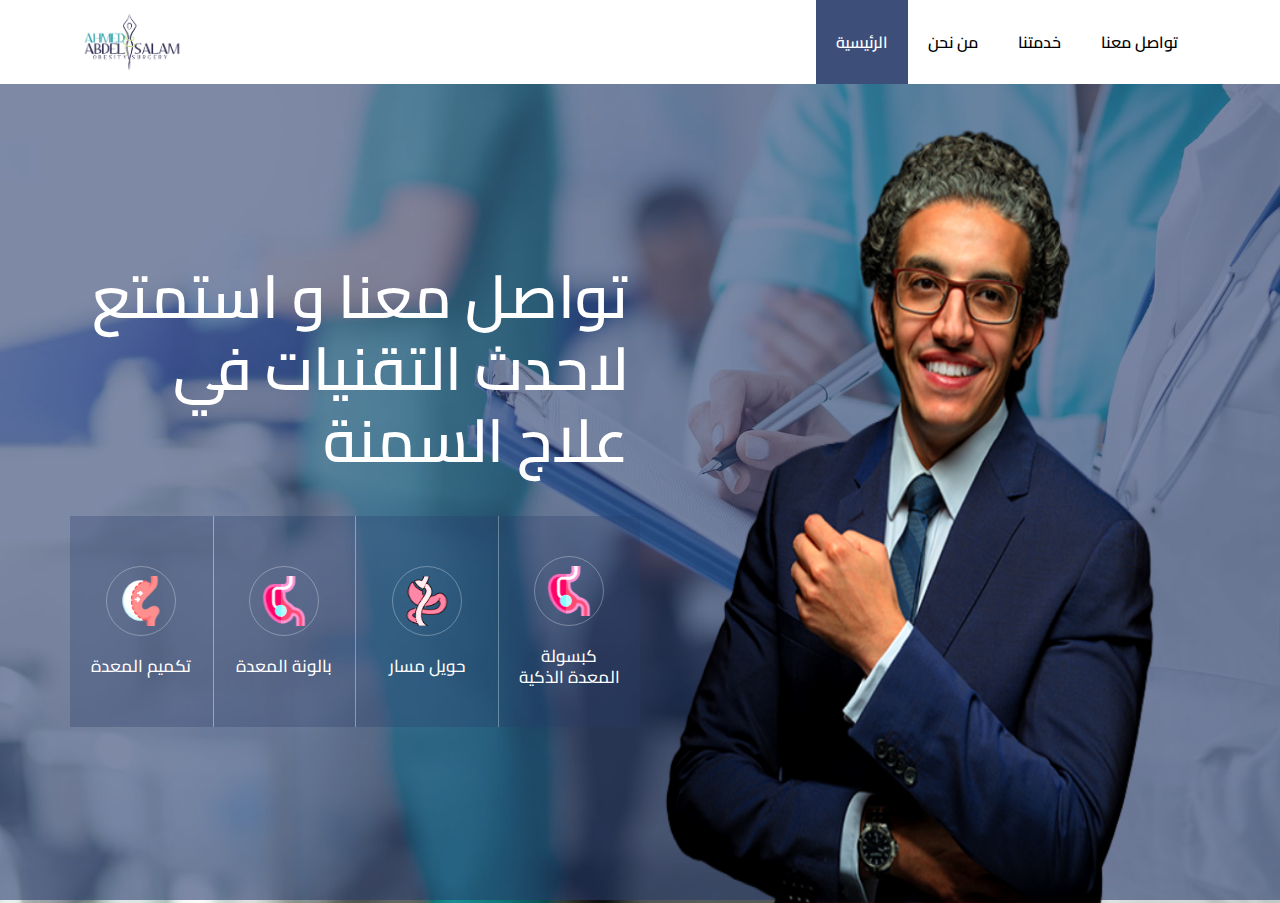
==== index.html @ 2ff69b86 "first commit" ====
<!doctype html>
<html lang="ar" dir="rtl">

    <head>
        <meta charset="utf-8">
        <meta name="viewport" content="width=device-width, initial-scale=1, shrink-to-fit=no">
        <meta name="theme-color" content="#fff">
        <meta name="description" content="Description Content">
        <link
            href="https://fonts.googleapis.com/css2?family=Cairo:wght@200;300;400;500;600;700;800;900;1000&display=swap"
            rel="stylesheet">
        <link href="./assets/css/plugin/bootstrap.rtl.min.css" rel="stylesheet" />
        <link rel="stylesheet" href="https://cdnjs.cloudflare.com/ajax/libs/font-awesome/6.3.0/css/all.min.css"
            integrity="sha512-SzlrxWUlpfuzQ+pcUCosxcglQRNAq/DZjVsC0lE40xsADsfeQoEypE+enwcOiGjk/bSuGGKHEyjSoQ1zVisanQ=="
            crossorigin="anonymous" referrerpolicy="no-referrer" />
        <link rel="stylesheet" href="assets/css/style.css?v=1">
        <title>Title</title>
    </head>

    <body>
        <!--       start header-->
        <div class="header-container">
            <header class="wrapper ">
                <!-- start header-section -->
                <div class="header-section">
                    <div class="container">
                        <div class="row align-items-center">

                            <div class="col-md-8">
                                <div class="nav-box">
                                    <ul class="list-unstyled">
                                        <li>
                                            <a href="#">
                                                تواصل معنا
                                            </a>
                                        </li>
                                        <li>
                                            <a href="#">
                                                خدمتنا
                                            </a>
                                        </li>
                                        <li>
                                            <a href="#">
                                                من نحن
                                            </a>
                                        </li>
                                        <li>
                                            <a href="#" class="active">
                                                الرئيسية
                                            </a>
                                        </li>
                                    </ul>
                                </div>
                            </div>
                            <div class="col-md-4">
                                <div class="logo-box">
                                    <a href="#">
                                        <img src="./assets/img/logo.png" alt="" class="img-fluid">
                                    </a>
                                </div>
                            </div>
                        </div>
                    </div>
                </div>
                <!-- end header-section -->
            </header>
        </div>
        <!--       end header-->


        <!-- start intro-section -->
        <div class="intro-section">
            <div class="container h-100">
                <div class="row align-items-center h-100">

                    <div class="col-md-6  h-100">
                        <div class="img-box">
                            <img src="./assets/img/img.png" alt="" class="img-fluid">
                        </div>
                    </div>

                    <div class="col-md-6 ">
                        <div class="intro-content">
                            <h2 class="title">
                                تواصل معنا و استمتع لاحدث التقنيات في علاج السمنة
                            </h2>
                            <div class="serves-container">
                                <div class="row">
                                    <div class="col-md-3 p-0 m-0 border-left">
                                        <div class="serves-box">
                                            <a href="./contact-us.html">
                                            </a>
                                            <div class="img-box">
                                                <img src="/assets/img/gastric-balloon (2).png" alt="" class="img-fluid">
                                            </div>
                                            <h4 class="serves-title">
                                                كبسولة المعدة الذكية
                                            </h4>
                                        </div>
                                    </div>
                                    <div class="col-md-3 p-0 m-0 border-left">
                                        <div class="serves-box">
                                            <a href="./contact-us.html">
                                            </a>
                                            <div class="img-box">
                                                <img src="/assets/img/stomach.png" alt="" class="img-fluid">
                                            </div>
                                            <h4 class="serves-title">
                                                حويل مسار
                                            </h4>
                                        </div>
                                    </div>
                                    <div class="col-md-3 p-0 m-0 border-left">
                                        <div class="serves-box">
                                            <a href="./contact-us.html">
                                            </a>
                                            <div class="img-box">
                                                <img src="/assets/img/gastric-balloon (2).png" alt="" class="img-fluid">
                                            </div>
                                            <h4 class="serves-title">
                                                بالونة المعدة
                                            </h4>
                                        </div>
                                    </div>
                                    <div class="col-md-3 p-0 m-0 border-left">
                                        <div class="serves-box">
                                            <a href="./contact-us.html">
                                            </a>
                                            <div class="img-box">
                                                <img src="/assets/img/bariatric-surgery.png" alt="" class="img-fluid">
                                            </div>
                                            <h4 class="serves-title">
                                                تكميم المعدة
                                            </h4>
                                        </div>
                                    </div>

                                </div>
                            </div>
                        </div>
                    </div>
                </div>
            </div>
        </div>
        <!-- end intro-section -->

        <script src="./assets/js/plugin/jQuery.js"></script>
        <script src="./assets/js/plugin/bootstrap.min.js"></script>
        <script src="assets/js/script.js"></script>
    </body>

</html>
---- assets/css/style.css ----
p,
ul,
h1,
h2,
h3,
h4,
h5,
h6 {
  margin: unset;
}

a {
  text-decoration: none;
}
a:hover {
  text-decoration: none;
}

ul {
  padding: 0;
  list-style: none;
}

body {
  margin: 0;
  padding: 0;
  font-family: "Cairo", sans-serif;
  background-image: url("../img/3.jpg");
  background-size: cover;
  background-repeat: no-repeat;
  background-position: center;
  height: 100vh;
  position: relative;
  z-index: 1;
}
body:after {
  content: "";
  position: absolute;
  inset: 0;
  z-index: -1;
  background-color: #283b6a;
  opacity: 0.6;
}

.overlay {
  inset: 0;
  background-color: rgba(0, 0, 0, 0.26);
  position: fixed;
  z-index: 99;
  display: none;
}

.header-section {
  background-color: white;
}
.header-section .logo-box {
  text-align: end;
}
.header-section .logo-box a img {
  height: 60px;
}
.header-section .nav-box ul {
  display: flex;
  align-items: center;
}
.header-section .nav-box ul li a {
  display: block;
  padding: 30px 20px;
  font-size: 16px;
  font-weight: 600;
  color: #000;
}
.header-section .nav-box ul li a:hover, .header-section .nav-box ul li a.active {
  color: #fff;
  background-color: rgba(40, 59, 106, 0.9);
}

.intro-section {
  padding: 0px 0 0;
  height: 91vh;
}
.intro-section .intro-content .title {
  padding-bottom: 40px;
  font-size: 60px;
  font-weight: 600;
  color: #fff;
}
.intro-section .img-box {
  height: 100%;
  text-align: end;
}
.intro-section .img-box img {
  transform: rotateY(190deg);
  max-width: 100%;
  height: 100%;
  text-align: center;
  filter: brightness(1.2) saturate(1.2) contrast(1.01);
}

.border-left {
  border-left: 1px solid rgba(255, 255, 255, 0.3);
}
.border-left:last-of-type {
  border-left: 0;
}

.serves-box {
  padding: 40px 20px;
  background-color: #fff;
  display: flex;
  align-items: center;
  justify-content: center;
  flex-direction: column;
  height: 100%;
  position: relative;
  text-align: center;
  background-color: rgba(40, 59, 106, 0.3);
}
.serves-box:hover .serves-title {
  color: black;
}
.serves-box:hover .img-box {
  border-color: transparent;
  background-color: #fff;
}
.serves-box a {
  position: absolute;
  inset: 0;
  z-index: 99;
}
.serves-box .img-box {
  margin: 0 auto;
  width: 70px;
  height: 70px;
  border: 1px solid rgba(255, 255, 255, 0.3);
  border-radius: 50%;
  display: flex;
  align-items: center;
  justify-content: center;
}
.serves-box .img-box img {
  height: 50px;
}
.serves-box .serves-title {
  padding-top: 20px;
  font-size: 17px;
  font-weight: 500;
  color: #fff;
}

.form-box .form-group {
  padding: 12px 0;
  width: 100%;
}
.form-box .form-group label {
  font-size: 16px;
  color: white;
  margin-bottom: 12px;
}
.form-box .form-group input,
.form-box .form-group textarea,
.form-box .form-group select {
  width: 100%;
  background: transparent;
  padding: 12px;
  border: 1px solid white;
}
.form-box .form-group input:focus,
.form-box .form-group textarea:focus,
.form-box .form-group select:focus {
  outline: transparent;
  box-shadow: 0;
  border: 1px solid white;
}
.form-box .form-group select {
  color: white;
}
.form-box .form-group select option {
  color: #3851a2;
}
.form-box .form-group button {
  border: 0;
  font-size: 20px;
  font-weight: 500;
  color: #3851a2;
  background-color: white;
  padding: 10px 30px;
}

.header-section .nav-box ul li a, .serves-box, .serves-box .img-box, .serves-box .serves-title {
  transition: 0.2s all ease-in-out;
}
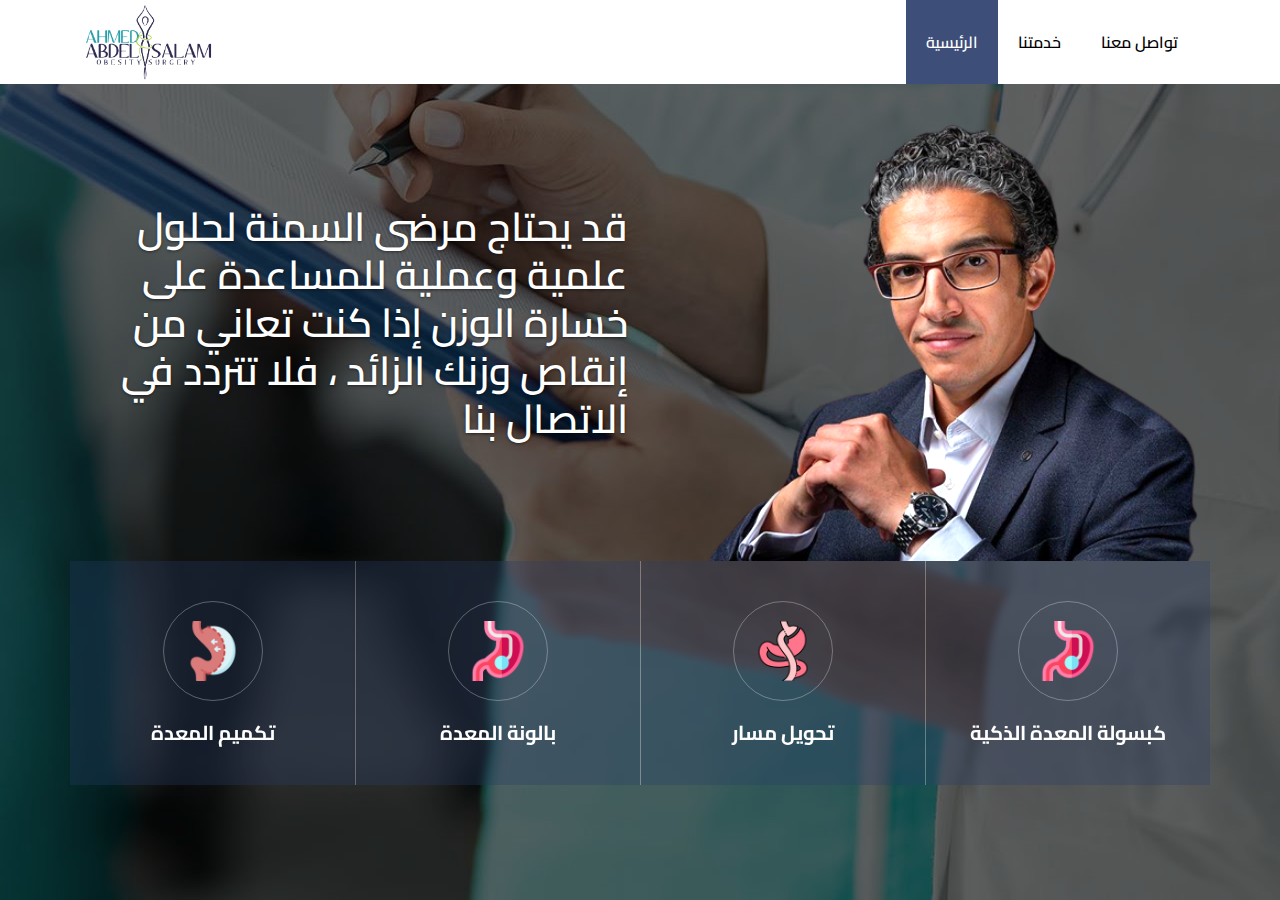
==== commit 669d7ec5: "new" ====
--- a/index.html
+++ b/index.html
@@ -30,22 +30,17 @@
                                 <div class="nav-box">
                                     <ul class="list-unstyled">
                                         <li>
-                                            <a href="#">
+                                            <a href="./contact-us.html">
                                                 تواصل معنا
                                             </a>
                                         </li>
                                         <li>
-                                            <a href="#">
+                                            <a id="serves-item-link" href="#">
                                                 خدمتنا
                                             </a>
                                         </li>
                                         <li>
-                                            <a href="#">
-                                                من نحن
-                                            </a>
-                                        </li>
-                                        <li>
-                                            <a href="#" class="active">
+                                            <a href="./index.html" class="active">
                                                 الرئيسية
                                             </a>
                                         </li>
@@ -70,10 +65,10 @@
 
         <!-- start intro-section -->
         <div class="intro-section">
-            <div class="container h-100">
-                <div class="row align-items-center h-100">
+            <div class="container ">
+                <div class="row align-items-center ">
 
-                    <div class="col-md-6  h-100">
+                    <div class="col-md-6  ">
                         <div class="img-box">
                             <img src="./assets/img/img.png" alt="" class="img-fluid">
                         </div>
@@ -81,60 +76,63 @@
 
                     <div class="col-md-6 ">
                         <div class="intro-content">
-                            <h2 class="title">
-                                تواصل معنا و استمتع لاحدث التقنيات في علاج السمنة
+                            <h2 class="title">قد يحتاج مرضى السمنة
+                                لحلول علمية وعملية للمساعدة على خسارة الوزن
+                                إذا كنت تعاني من إنقاص وزنك الزائد ، فلا تتردد في الاتصال بنا
                             </h2>
-                            <div class="serves-container">
-                                <div class="row">
-                                    <div class="col-md-3 p-0 m-0 border-left">
-                                        <div class="serves-box">
-                                            <a href="./contact-us.html">
-                                            </a>
-                                            <div class="img-box">
-                                                <img src="/assets/img/gastric-balloon (2).png" alt="" class="img-fluid">
-                                            </div>
-                                            <h4 class="serves-title">
-                                                كبسولة المعدة الذكية
-                                            </h4>
+
+                        </div>
+                    </div>
+                    <div class="col-md-12">
+                        <div class="serves-container">
+                            <div class="row">
+                                <div class="col-md-3 p-0 m-0 border-left">
+                                    <div class="serves-box">
+                                        <a href="./contact-us.html">
+                                        </a>
+                                        <div class="serves-img-box">
+                                            <img src="/assets/img/gastric-balloon (2).png" alt="" class="img-fluid">
                                         </div>
+                                        <h4 class="serves-title">
+                                            كبسولة المعدة الذكية
+                                        </h4>
                                     </div>
-                                    <div class="col-md-3 p-0 m-0 border-left">
-                                        <div class="serves-box">
-                                            <a href="./contact-us.html">
-                                            </a>
-                                            <div class="img-box">
-                                                <img src="/assets/img/stomach.png" alt="" class="img-fluid">
-                                            </div>
-                                            <h4 class="serves-title">
-                                                حويل مسار
-                                            </h4>
+                                </div>
+                                <div class="col-md-3 p-0 m-0 border-left">
+                                    <div class="serves-box">
+                                        <a href="./contact-us.html">
+                                        </a>
+                                        <div class="serves-img-box">
+                                            <img src="/assets/img/stomach.png" alt="" class="img-fluid">
                                         </div>
+                                        <h4 class="serves-title">
+                                            تحويل مسار
+                                        </h4>
                                     </div>
-                                    <div class="col-md-3 p-0 m-0 border-left">
-                                        <div class="serves-box">
-                                            <a href="./contact-us.html">
-                                            </a>
-                                            <div class="img-box">
-                                                <img src="/assets/img/gastric-balloon (2).png" alt="" class="img-fluid">
-                                            </div>
-                                            <h4 class="serves-title">
-                                                بالونة المعدة
-                                            </h4>
+                                </div>
+                                <div class="col-md-3 p-0 m-0 border-left">
+                                    <div class="serves-box">
+                                        <a href="./contact-us.html">
+                                        </a>
+                                        <div class="serves-img-box">
+                                            <img src="/assets/img/gastric-balloon (2).png" alt="" class="img-fluid">
                                         </div>
+                                        <h4 class="serves-title">
+                                            بالونة المعدة
+                                        </h4>
                                     </div>
-                                    <div class="col-md-3 p-0 m-0 border-left">
-                                        <div class="serves-box">
-                                            <a href="./contact-us.html">
-                                            </a>
-                                            <div class="img-box">
-                                                <img src="/assets/img/bariatric-surgery.png" alt="" class="img-fluid">
-                                            </div>
-                                            <h4 class="serves-title">
-                                                تكميم المعدة
-                                            </h4>
+                                </div>
+                                <div class="col-md-3 p-0 m-0 border-left">
+                                    <div class="serves-box">
+                                        <a href="./contact-us.html">
+                                        </a>
+                                        <div class="serves-img-box">
+                                            <img src="/assets/img/bariatric-surgery.png" alt="" class="img-fluid">
                                         </div>
+                                        <h4 class="serves-title">
+                                            تكميم المعدة
+                                        </h4>
                                     </div>
-
                                 </div>
                             </div>
                         </div>
@@ -147,6 +145,15 @@
         <script src="./assets/js/plugin/jQuery.js"></script>
         <script src="./assets/js/plugin/bootstrap.min.js"></script>
         <script src="assets/js/script.js"></script>
+        <script>
+            $("#serves-item-link").click(function (e) {
+                e.preventDefault();
+                $(".serves-box").addClass("hover-effect"); setTimeout(function () {
+                    $(".serves-box").removeClass("hover-effect");
+                }, 200);
+            })
+
+        </script>
     </body>
 
 </html>
--- a/assets/css/style.css
+++ b/assets/css/style.css
@@ -24,11 +24,11 @@
 body {
   margin: 0;
   padding: 0;
+  background-color: #000;
   font-family: "Cairo", sans-serif;
   background-image: url("../img/3.jpg");
-  background-size: cover;
   background-repeat: no-repeat;
-  background-position: center;
+  background-position: bottom right;
   height: 100vh;
   position: relative;
   z-index: 1;
@@ -38,7 +38,7 @@
   position: absolute;
   inset: 0;
   z-index: -1;
-  background-color: #283b6a;
+  background-color: #000;
   opacity: 0.6;
 }
 
@@ -57,7 +57,7 @@
   text-align: end;
 }
 .header-section .logo-box a img {
-  height: 60px;
+  height: 80px;
 }
 .header-section .nav-box ul {
   display: flex;
@@ -76,23 +76,21 @@
 }
 
 .intro-section {
-  padding: 0px 0 0;
-  height: 91vh;
+  height: 90vh;
+  padding: 40px 0;
 }
 .intro-section .intro-content .title {
   padding-bottom: 40px;
-  font-size: 60px;
+  font-size: 40px;
   font-weight: 600;
   color: #fff;
+  text-shadow: 0 1px 3px rgba(0, 0, 0, 0.5);
 }
 .intro-section .img-box {
-  height: 100%;
-  text-align: end;
+  width: 90%;
 }
 .intro-section .img-box img {
-  transform: rotateY(190deg);
-  max-width: 100%;
-  height: 100%;
+  width: 100%;
   text-align: center;
   filter: brightness(1.2) saturate(1.2) contrast(1.01);
 }
@@ -114,12 +112,17 @@
   height: 100%;
   position: relative;
   text-align: center;
+  -webkit-backdrop-filter: blur(3px);
+          backdrop-filter: blur(3px);
   background-color: rgba(40, 59, 106, 0.3);
 }
-.serves-box:hover .serves-title {
+.serves-box:hover, .serves-box.hover-effect {
+  background-color: rgba(255, 255, 255, 0.3);
+}
+.serves-box:hover .serves-title, .serves-box.hover-effect .serves-title {
   color: black;
 }
-.serves-box:hover .img-box {
+.serves-box:hover .img-box, .serves-box.hover-effect .img-box {
   border-color: transparent;
   background-color: #fff;
 }
@@ -128,23 +131,23 @@
   inset: 0;
   z-index: 99;
 }
-.serves-box .img-box {
+.serves-box .serves-img-box {
   margin: 0 auto;
-  width: 70px;
-  height: 70px;
+  width: 100px;
+  height: 100px;
   border: 1px solid rgba(255, 255, 255, 0.3);
   border-radius: 50%;
   display: flex;
   align-items: center;
   justify-content: center;
 }
-.serves-box .img-box img {
-  height: 50px;
+.serves-box .serves-img-box img {
+  height: 60px;
 }
 .serves-box .serves-title {
   padding-top: 20px;
-  font-size: 17px;
-  font-weight: 500;
+  font-size: 20px;
+  font-weight: 700;
   color: #fff;
 }
 
@@ -153,7 +156,7 @@
   width: 100%;
 }
 .form-box .form-group label {
-  font-size: 16px;
+  font-size: 20px;
   color: white;
   margin-bottom: 12px;
 }
@@ -187,6 +190,6 @@
   padding: 10px 30px;
 }
 
-.header-section .nav-box ul li a, .serves-box, .serves-box .img-box, .serves-box .serves-title {
+.header-section .nav-box ul li a, .serves-box, .serves-box .serves-img-box, .serves-box .serves-title {
   transition: 0.2s all ease-in-out;
 }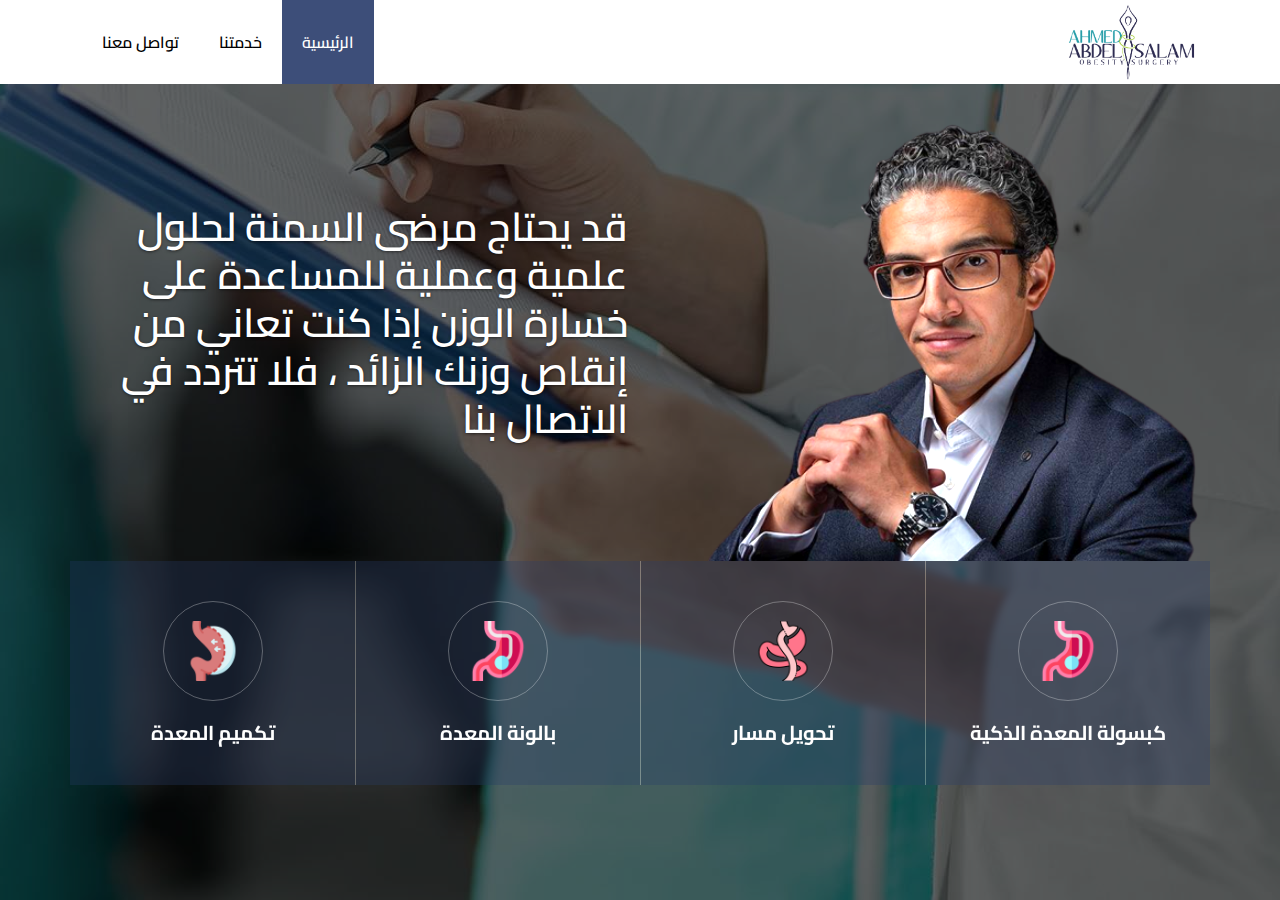
==== commit baa4dc81: "nre" ====
--- a/index.html
+++ b/index.html
@@ -26,12 +26,20 @@
                     <div class="container">
                         <div class="row align-items-center">
 
+
+                            <div class="col-md-4">
+                                <div class="logo-box">
+                                    <a href="#">
+                                        <img src="./assets/img/logo.png" alt="" class="img-fluid">
+                                    </a>
+                                </div>
+                            </div>
                             <div class="col-md-8">
                                 <div class="nav-box">
                                     <ul class="list-unstyled">
                                         <li>
-                                            <a href="./contact-us.html">
-                                                تواصل معنا
+                                            <a href="./index.html" class="active">
+                                                الرئيسية
                                             </a>
                                         </li>
                                         <li>
@@ -40,18 +48,11 @@
                                             </a>
                                         </li>
                                         <li>
-                                            <a href="./index.html" class="active">
-                                                الرئيسية
+                                            <a href="./contact-us.html">
+                                                تواصل معنا
                                             </a>
                                         </li>
                                     </ul>
-                                </div>
-                            </div>
-                            <div class="col-md-4">
-                                <div class="logo-box">
-                                    <a href="#">
-                                        <img src="./assets/img/logo.png" alt="" class="img-fluid">
-                                    </a>
                                 </div>
                             </div>
                         </div>
--- a/assets/css/style.css
+++ b/assets/css/style.css
@@ -53,13 +53,11 @@
 .header-section {
   background-color: white;
 }
-.header-section .logo-box {
-  text-align: end;
-}
 .header-section .logo-box a img {
   height: 80px;
 }
 .header-section .nav-box ul {
+  justify-content: flex-end;
   display: flex;
   align-items: center;
 }
